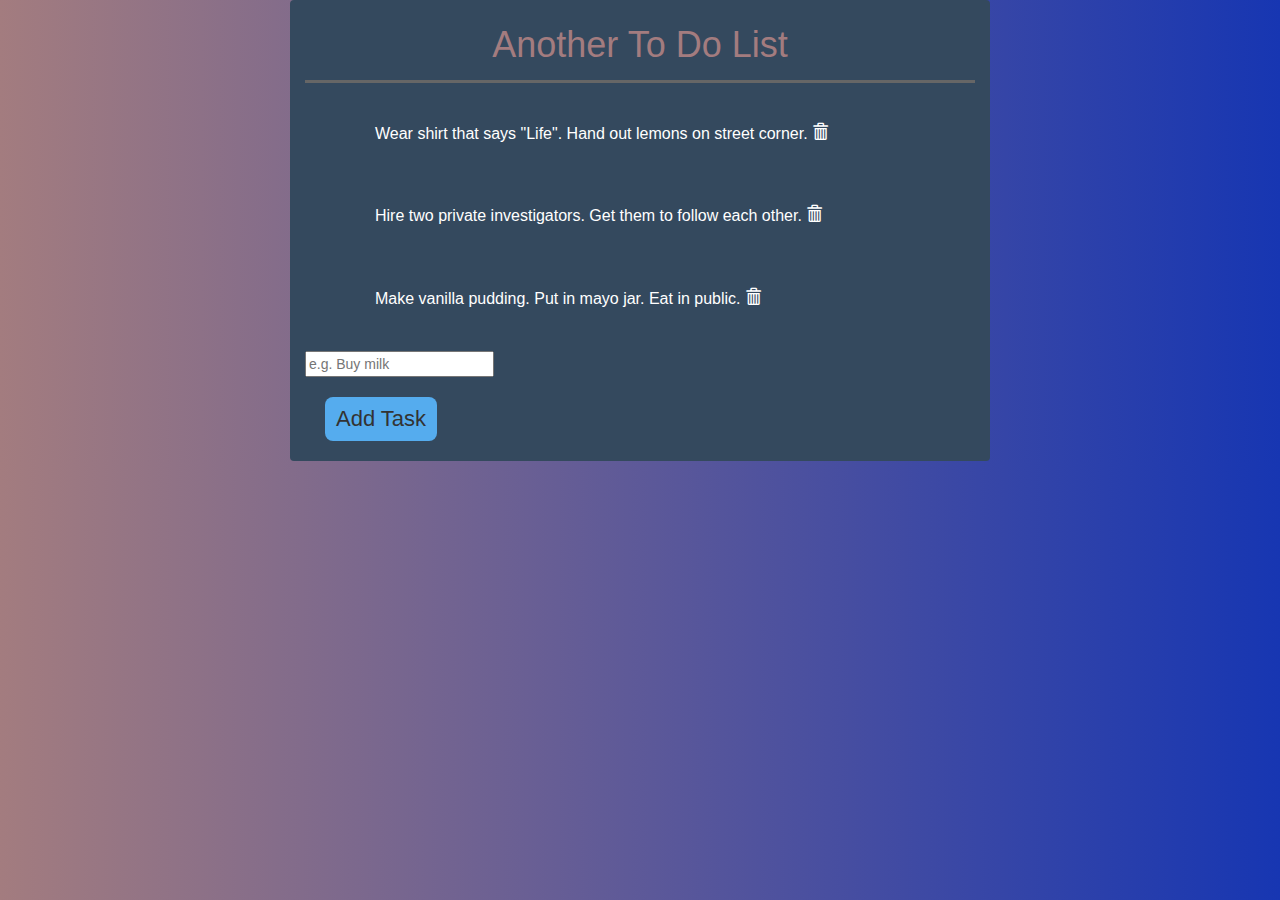
==== todo.html @ 34e88ada "Add more jQuery DOM examples" ====
<!DOCTYPE html>
<html>
  <head>
    <meta charset="utf-8">
    <title> Todo List </title>

    <link rel="stylesheet" href="https://maxcdn.bootstrapcdn.com/bootstrap/3.3.7/css/bootstrap.min.css" integrity="sha384-BVYiiSIFeK1dGmJRAkycuHAHRg32OmUcww7on3RYdg4Va+PmSTsz/K68vbdEjh4u" crossorigin="anonymous">

    <link rel="stylesheet" href="./css/todo.css">
  </head>
  <body>
    <div class="container">
      <h1>Another To Do List</h1>

      <ul>
        <li>
          <span>Wear shirt that says "Life". Hand out lemons on street corner.</span>
          <span class="glyphicon glyphicon-trash"></span>
        </li>

        <li>
          <span>Hire two private investigators. Get them to follow each other.</span>
          <span class="glyphicon glyphicon-trash"></span>
        </li>

        <li>
          <span>Make vanilla pudding. Put in mayo jar. Eat in public.</span>
          <span class="glyphicon glyphicon-trash"></span>
        </li>
      </ul>

      <input type="text" placeholder="e.g. Buy milk">
      <br>
      <button class="btn">Add Task</button>


      <script
        src="https://code.jquery.com/jquery-3.2.1.min.js"
        integrity="sha256-hwg4gsxgFZhOsEEamdOYGBf13FyQuiTwlAQgxVSNgt4="
        crossorigin="anonymous"></script>

      <script src="./js/todo.js"></script>
    </div>
  </body>
</html>
---- css/todo.css ----
.container {
  width: 700px;
  margin: 0 auto;
  font-family: Arial;
  border-radius: 4px;
  background-color: #34495E;
}

h1 {
  color: #a37c7f;
  text-align: center;
  margin-top: 10px;
  padding: 15px;
  border-bottom: 3px solid #666;
}

.btn {
  border-radius: 8px;
  padding: 5px 10px;
  font-size: 22px;
  text-decoration: none;
  margin: 20px;
  position: relative;
  display: inline-block;
  background-color: #55acee;
}


.btn:hover {
  background-color: #6FC6FF;
}

body {
    background: linear-gradient(270deg, #1736B2, #a37c7f);
}

li {
  list-style: none;
  text-align: left;
  padding: 30px;
  transition: all .3s ease;
  color: #fff;
  font-size: 16px;
}

i {
  padding-left: 2%;
}
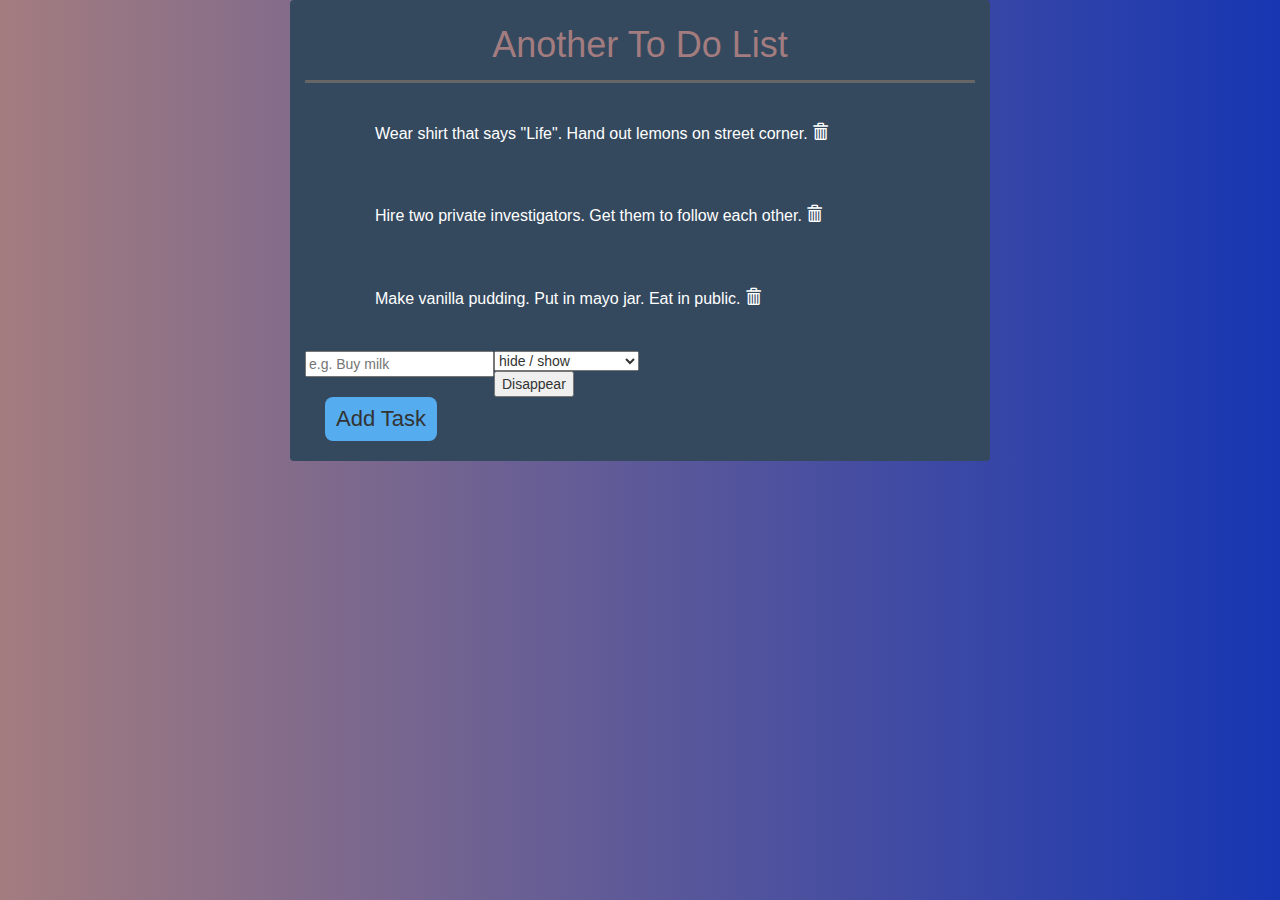
==== commit 3b5b0ecc: "Add animation examples" ====
--- a/todo.html
+++ b/todo.html
@@ -29,9 +29,27 @@
         </li>
       </ul>
 
-      <input type="text" placeholder="e.g. Buy milk">
-      <br>
-      <button class="btn">Add Task</button>
+      <div class="controls">
+        <div>
+          <input type="text" placeholder="e.g. Buy milk">
+          <br>
+
+          <button class="btn">Add Task</button>
+        </div>
+
+        <div>
+          <select class="function">
+            <option value="hide">hide / show</option>
+            <option value="fade">fadeOut / fadeIn</option>
+            <option value="slide">slideUp / slideDown</option>
+          </select>
+          <br>
+
+          <button class="poof"> Disappear </button>
+        </div>
+      </div>
+
+
 
 
       <script
--- a/css/todo.css
+++ b/css/todo.css
@@ -46,3 +46,12 @@
 i {
   padding-left: 2%;
 }
+
+
+.controls {
+  overflow: auto;
+}
+
+.controls > div {
+  float: left;
+}
